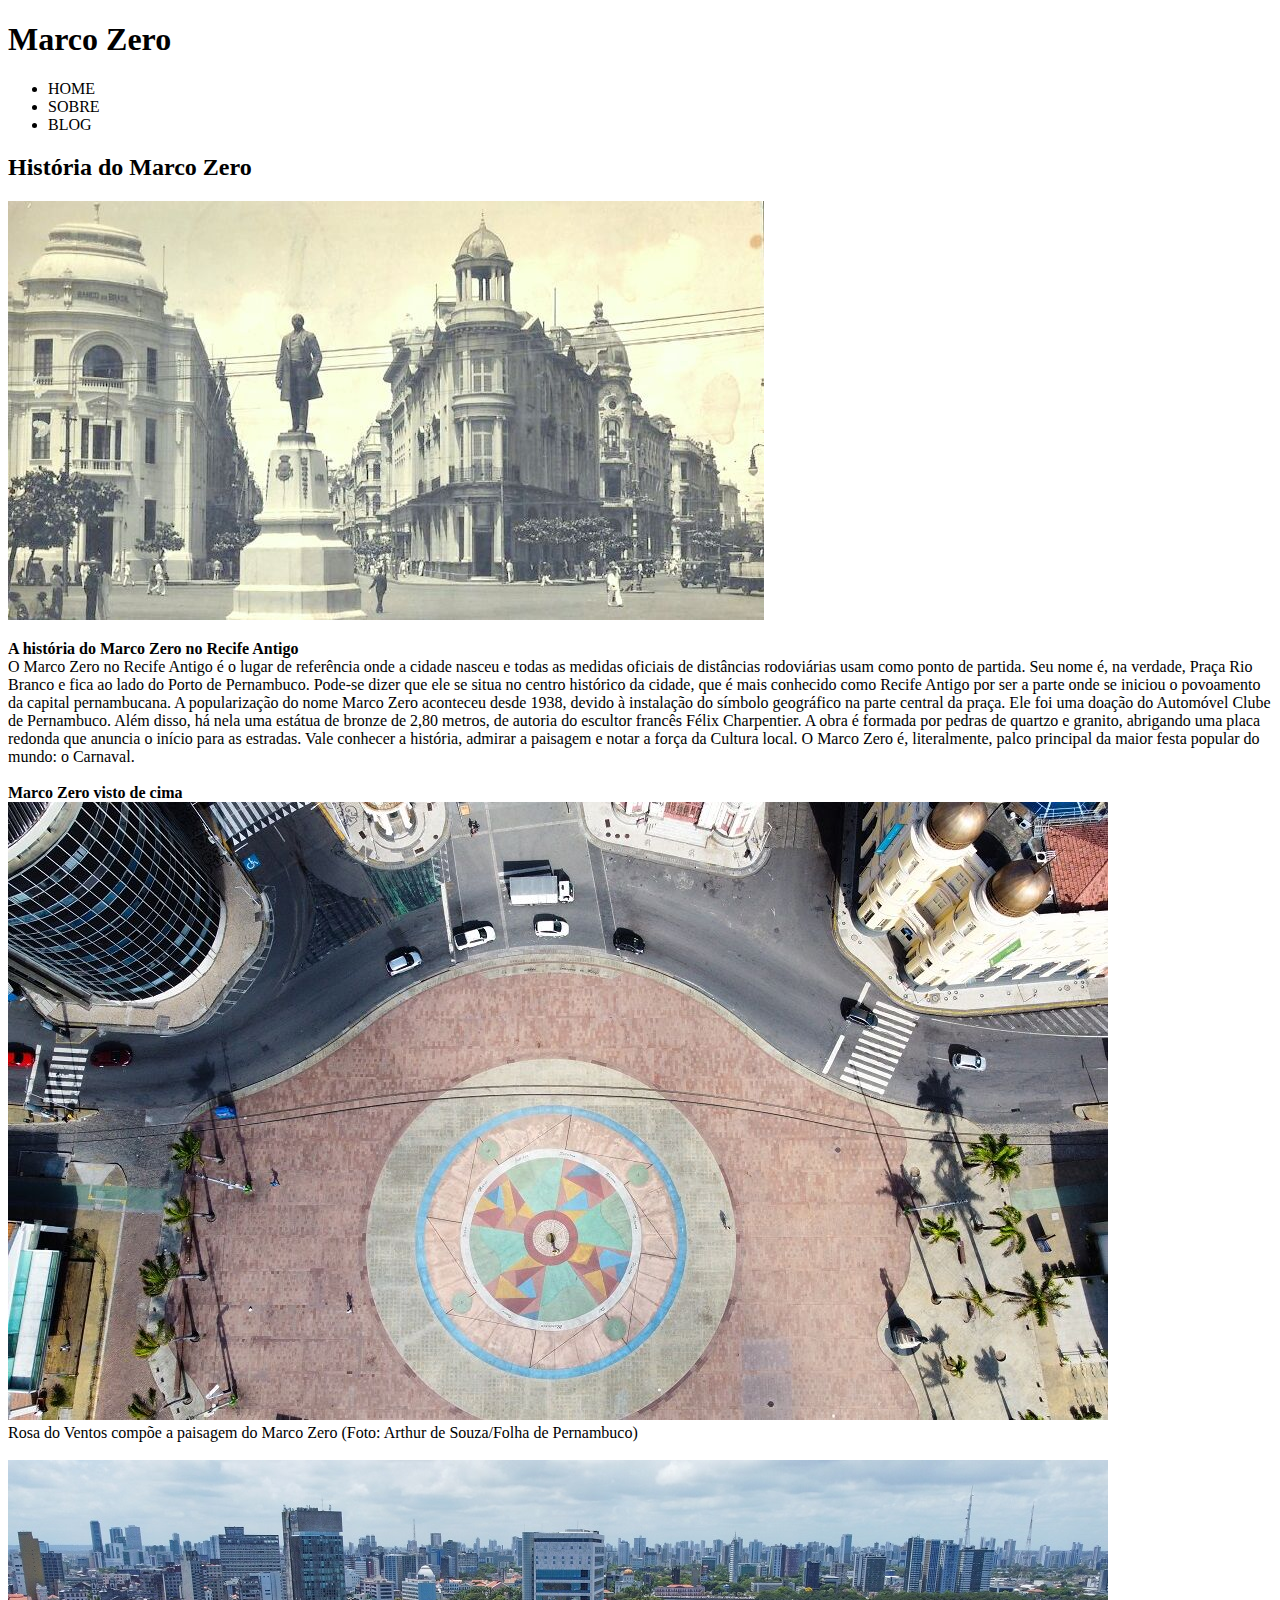
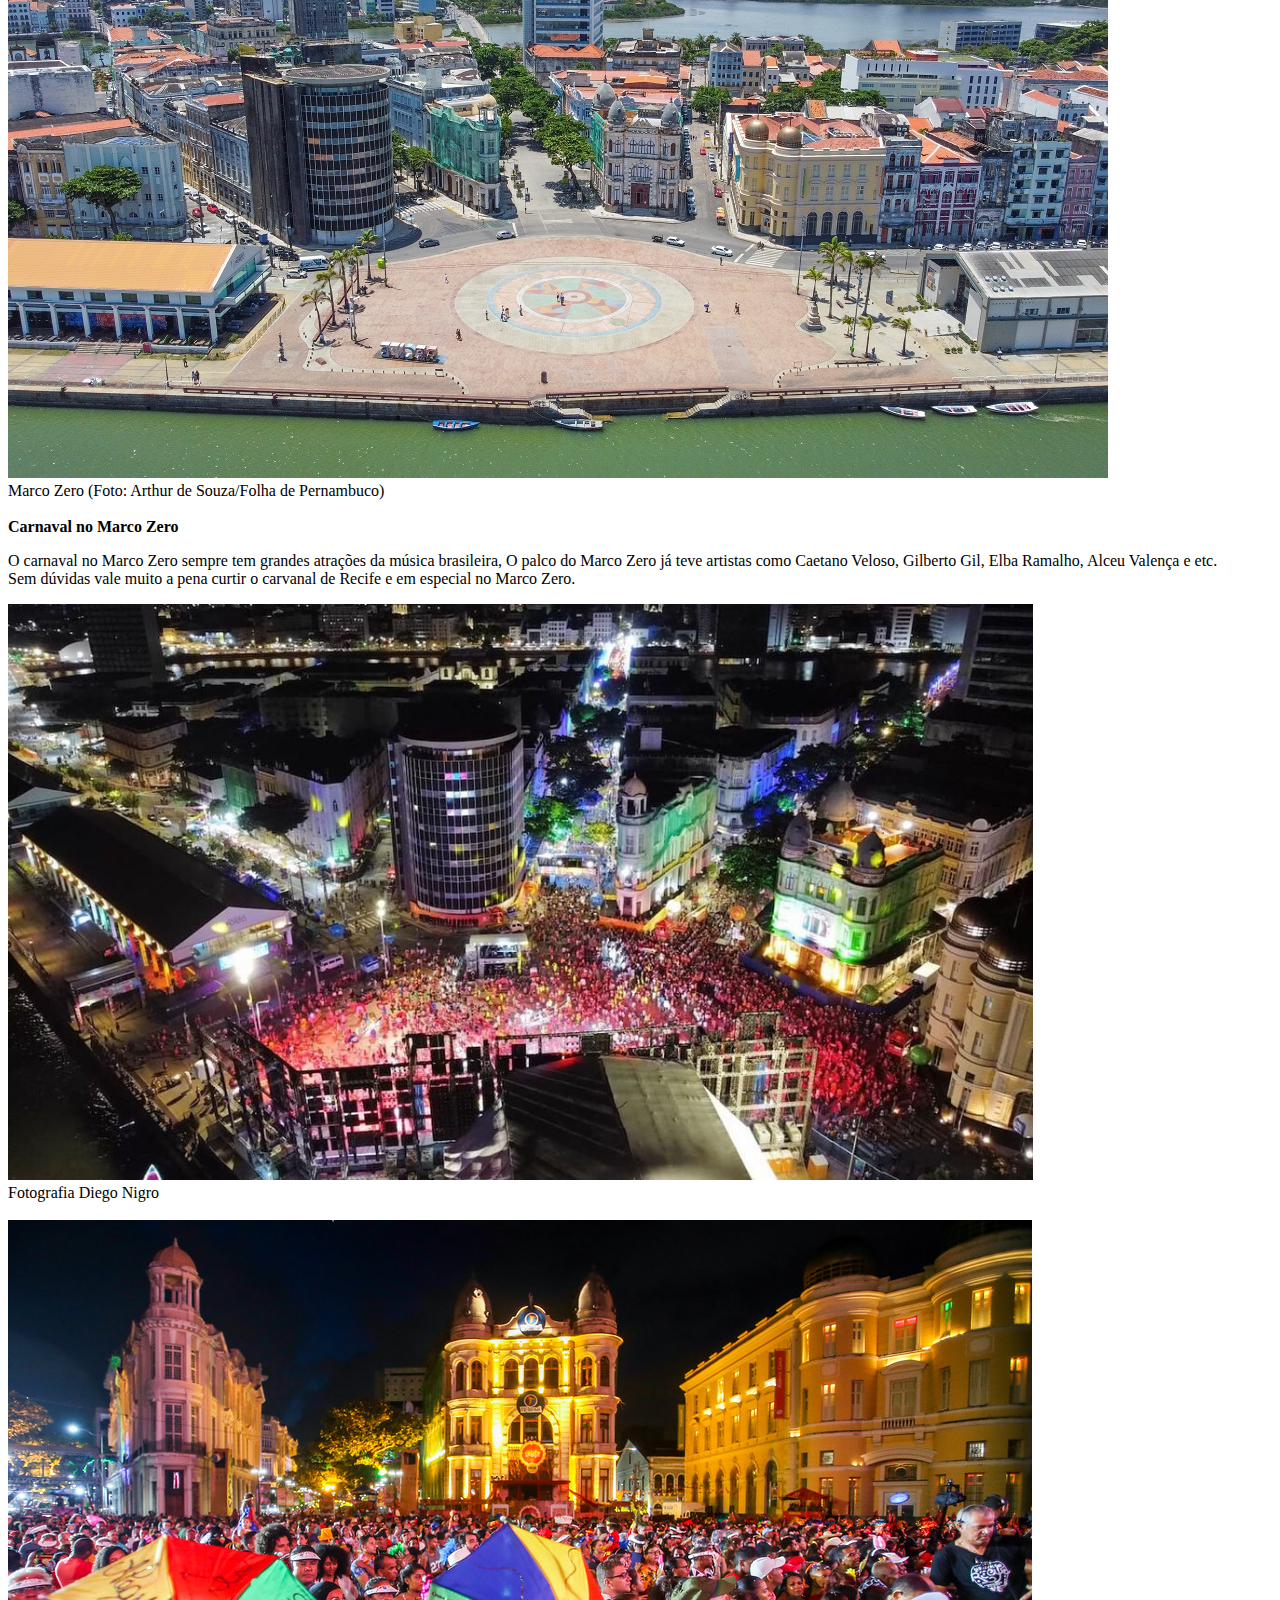
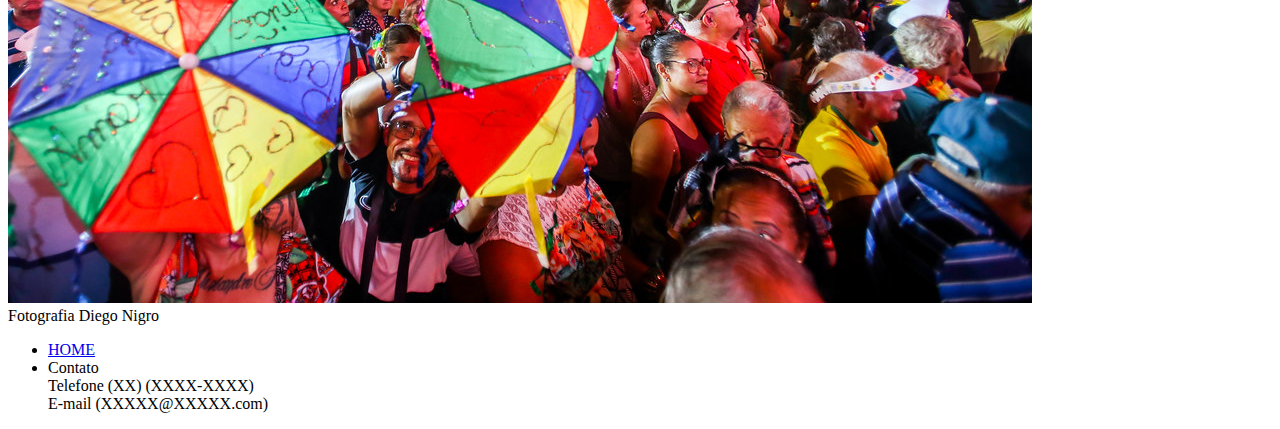
==== MarcoZero.html @ 823d84c8 "Renomeei o arquivo index para MarcoZero" ====
<!DOCTYPE html>
<html lang="en">
<head>
    <meta charset="UTF-8">
    <meta name="viewport" content="width=device-width, initial-scale=1.0">
    <title>MarcoZero</title>
    
</head>


<body>
    
    <header>
        <h1>Marco Zero</h1>
        <nav>
         <ul>
          <li>HOME</li>
          <li>SOBRE</li>
          <li>BLOG</li>
         </ul>
        </nav>
         </header>
    <h2>História do Marco Zero</h2>
    <img src="/img/marco-zeroantigo.jpg" alt="Fotografia em preto e branco de 1940 do Marco Zero, mostrando uma estátua e os prédios com algumas árvores nas calçadas e algumas pessoas andando."> 
     <p>  <b>A história do Marco Zero no Recife Antigo </b> <br>
        O Marco Zero no Recife Antigo é o lugar de referência onde a cidade nasceu e todas as medidas oficiais de distâncias rodoviárias usam como ponto de partida. Seu nome é, na verdade, Praça Rio Branco e fica ao lado do Porto de Pernambuco.
        Pode-se dizer que ele se situa no centro histórico da cidade, que é mais conhecido como Recife Antigo por ser a parte onde se iniciou o povoamento da capital pernambucana.
        A popularização do nome Marco Zero aconteceu desde 1938, devido à instalação do símbolo geográfico na parte central da praça. Ele foi uma doação do Automóvel Clube de Pernambuco.
        Além disso, há nela uma estátua de bronze de 2,80 metros, de autoria do escultor francês Félix Charpentier.
        A obra é formada por pedras de quartzo e granito, abrigando uma placa redonda que anuncia o início para as estradas. Vale conhecer a história, admirar a paisagem e notar a força da Cultura local. O Marco Zero é, literalmente, palco principal da maior festa popular do mundo: o Carnaval.<br><br>
            <b>Marco Zero visto de cima</b><br>
        <img src="/img/marco-zero-0.jpg" alt="Fotografia tirada de cima mostrando a praça Marco Zero "><br>
        Rosa do Ventos compõe a paisagem do Marco Zero (Foto: Arthur de Souza/Folha de Pernambuco)<br><br>
        <img src="/img/marco-zero-1.jpg" alt="Fotografia tirada de cima mostrando a praça Marco Zero, mostrando um pouco das águas do Rio Capibaribe"><br>
        Marco Zero (Foto: Arthur de Souza/Folha de Pernambuco)<br><br>
        <b> Carnaval no Marco Zero</b><br>
        <p> O carnaval no Marco Zero sempre tem grandes atrações da música brasileira,
            O palco do Marco Zero já teve artistas como Caetano Veloso, Gilberto Gil, Elba Ramalho, Alceu Valença e etc. <br>
            Sem dúvidas vale muito a pena curtir o carvanal de Recife e em especial no Marco Zero.

        </p>
        <img src="/img/Carnaval-Marcozero.jpg" alt="Fotografia tirada de cima, mostrando a praça do Marco Zero lotada de pessoas com um palco, festejando o carnaval" width="1025"><br>
        Fotografia Diego Nigro<br><br>

        <img src="/img/carnaval-Marcozero1.jpg" alt="Fotografia tirada bem perto dos foliões festejando o carnaval na praça do Marzo Zero com alguns chapéus de Frevo"><br>
        Fotografia Diego Nigro
      
    </p>
    <footer>
    <nav>
        <ul>
         <li><a href="/index.html">HOME</a></li>
         <li>Contato</li>
         Telefone (XX) (XXXX-XXXX)<br>
         E-mail (XXXXX@XXXXX.com)
         
        </ul>
       </nav>
    </footer>
</body>
</html>
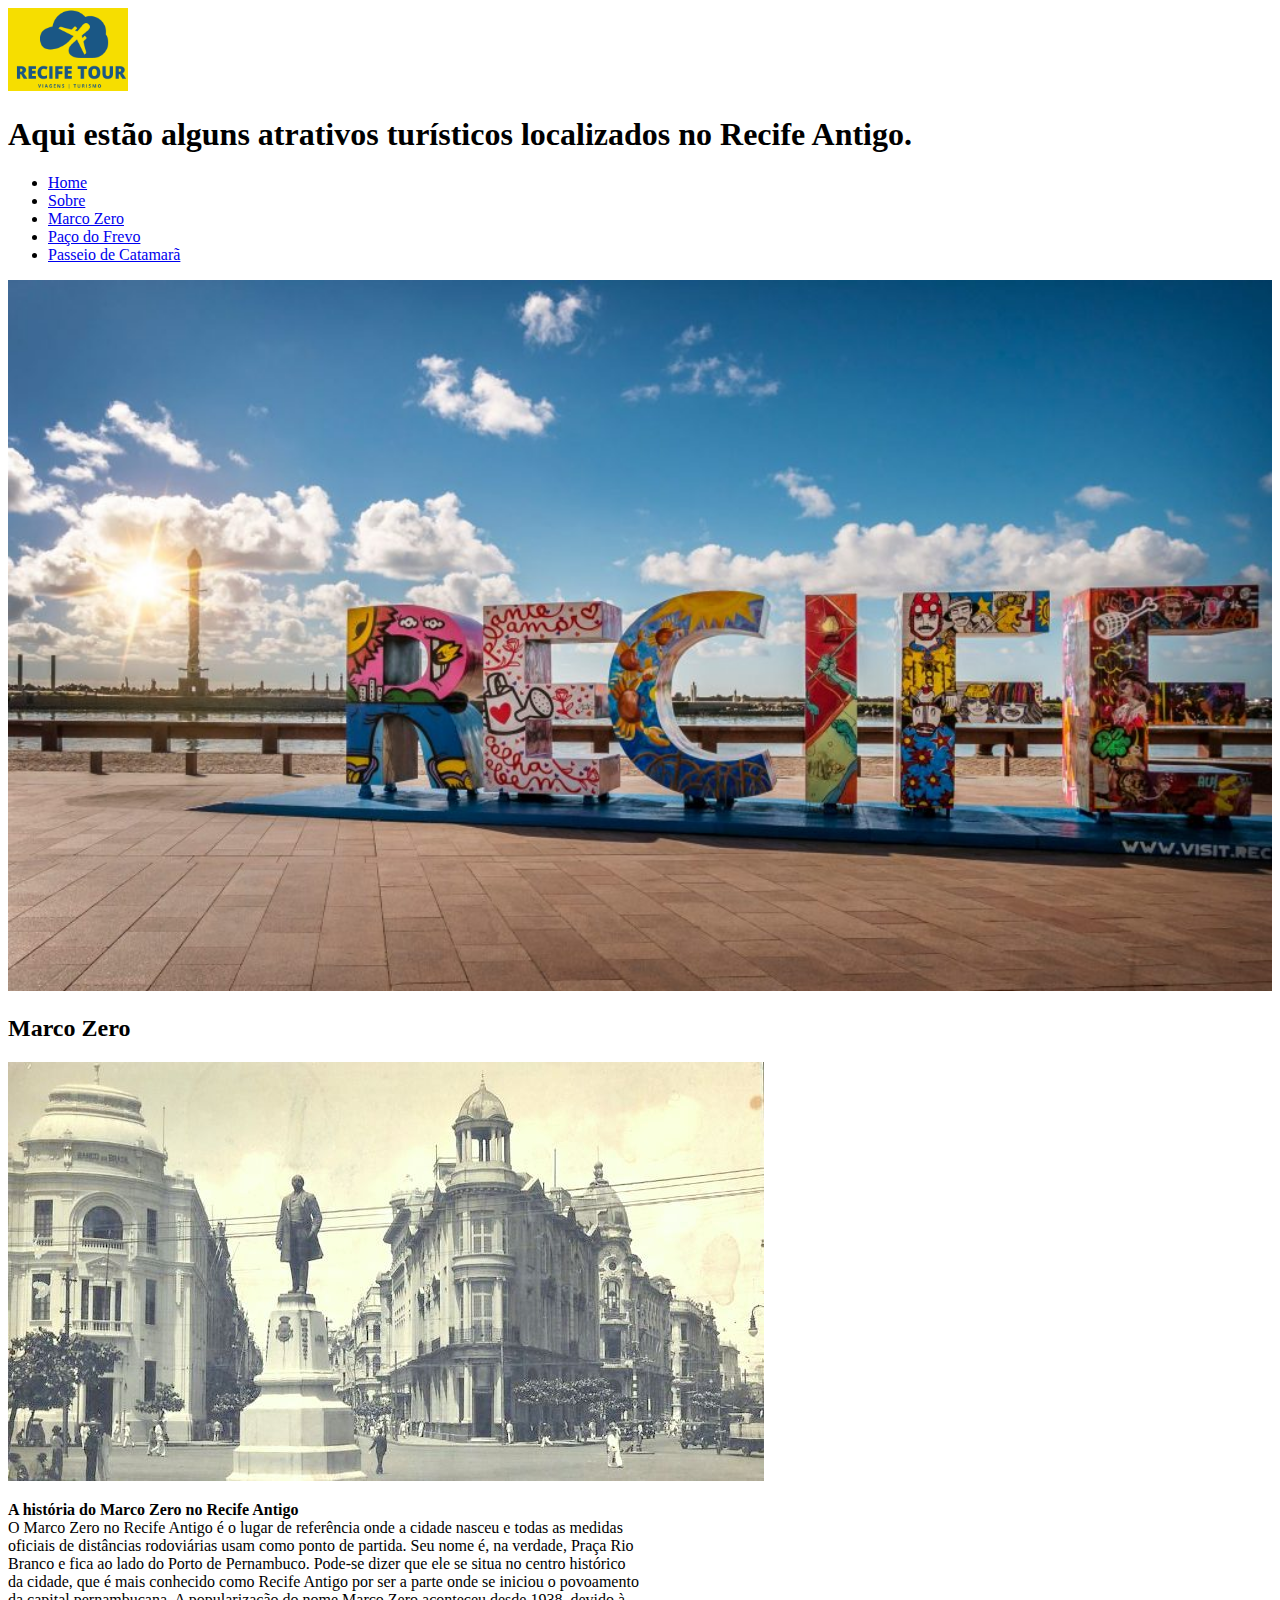
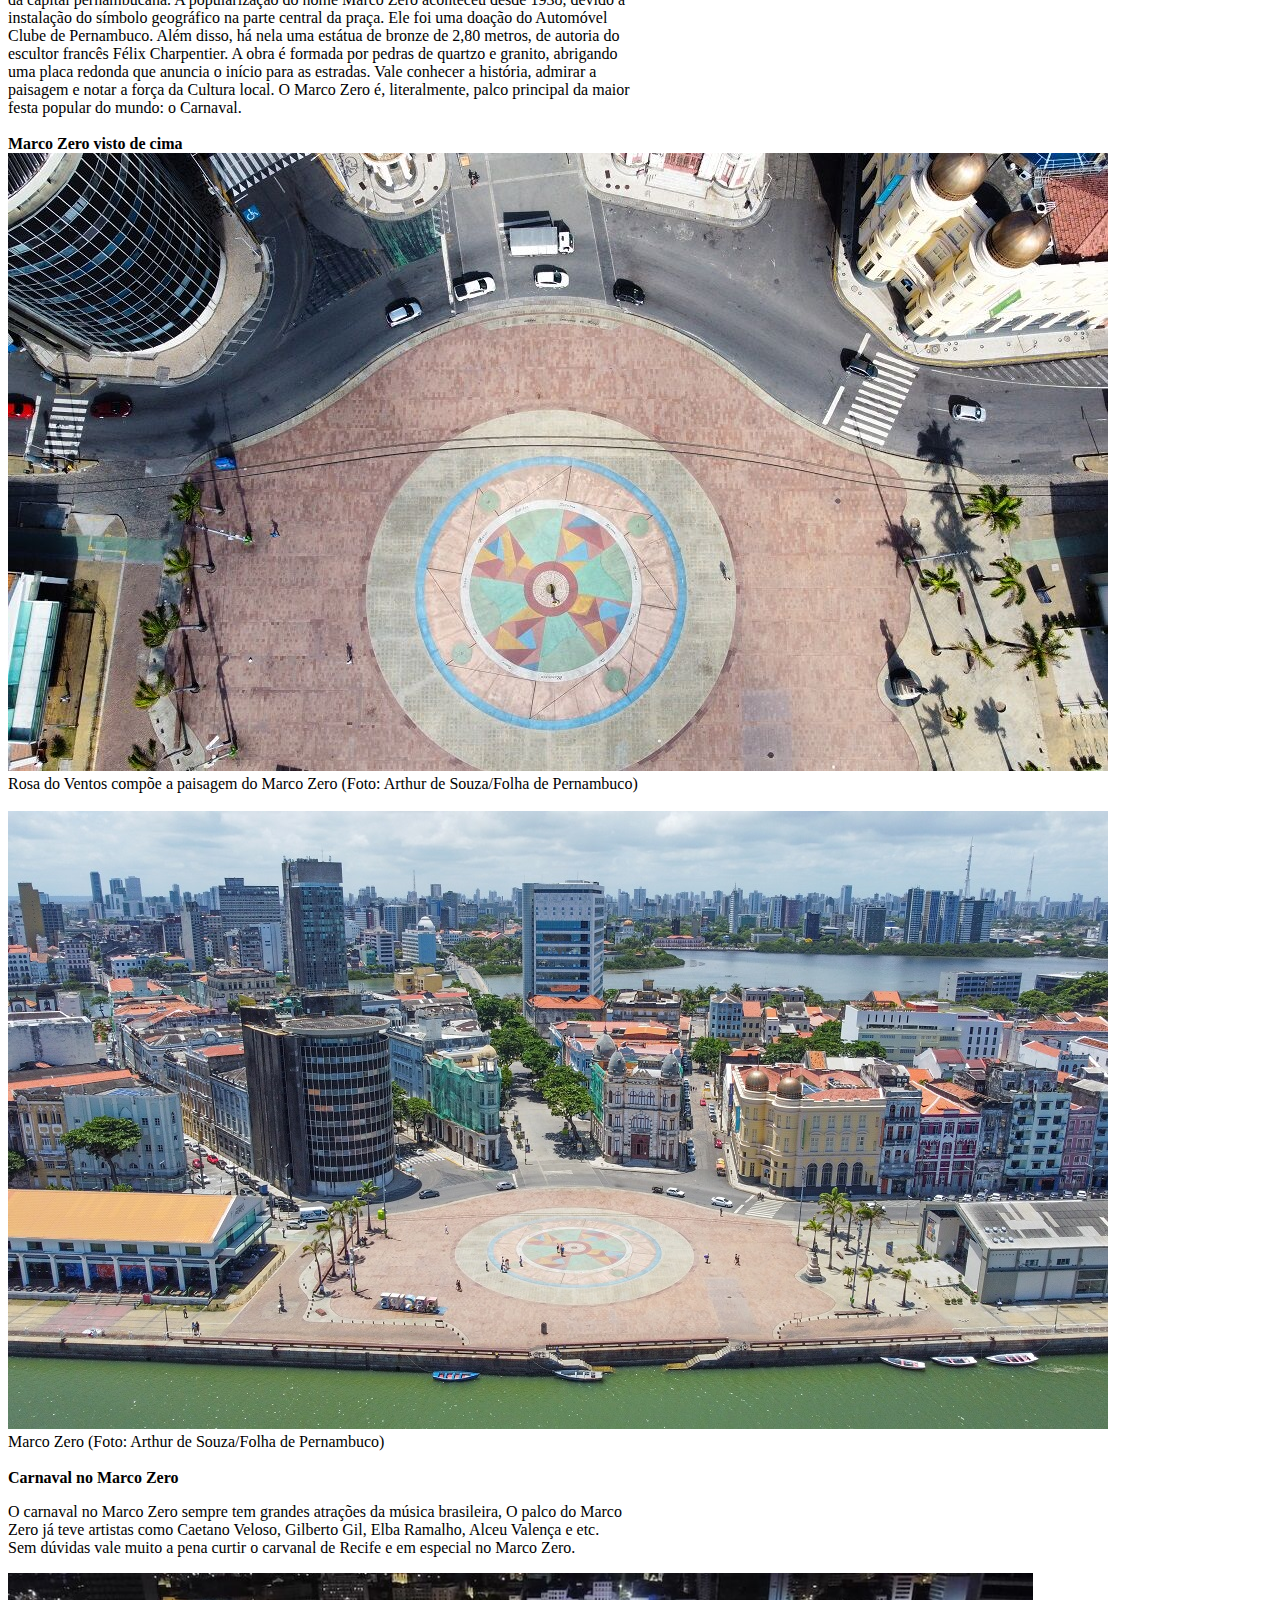
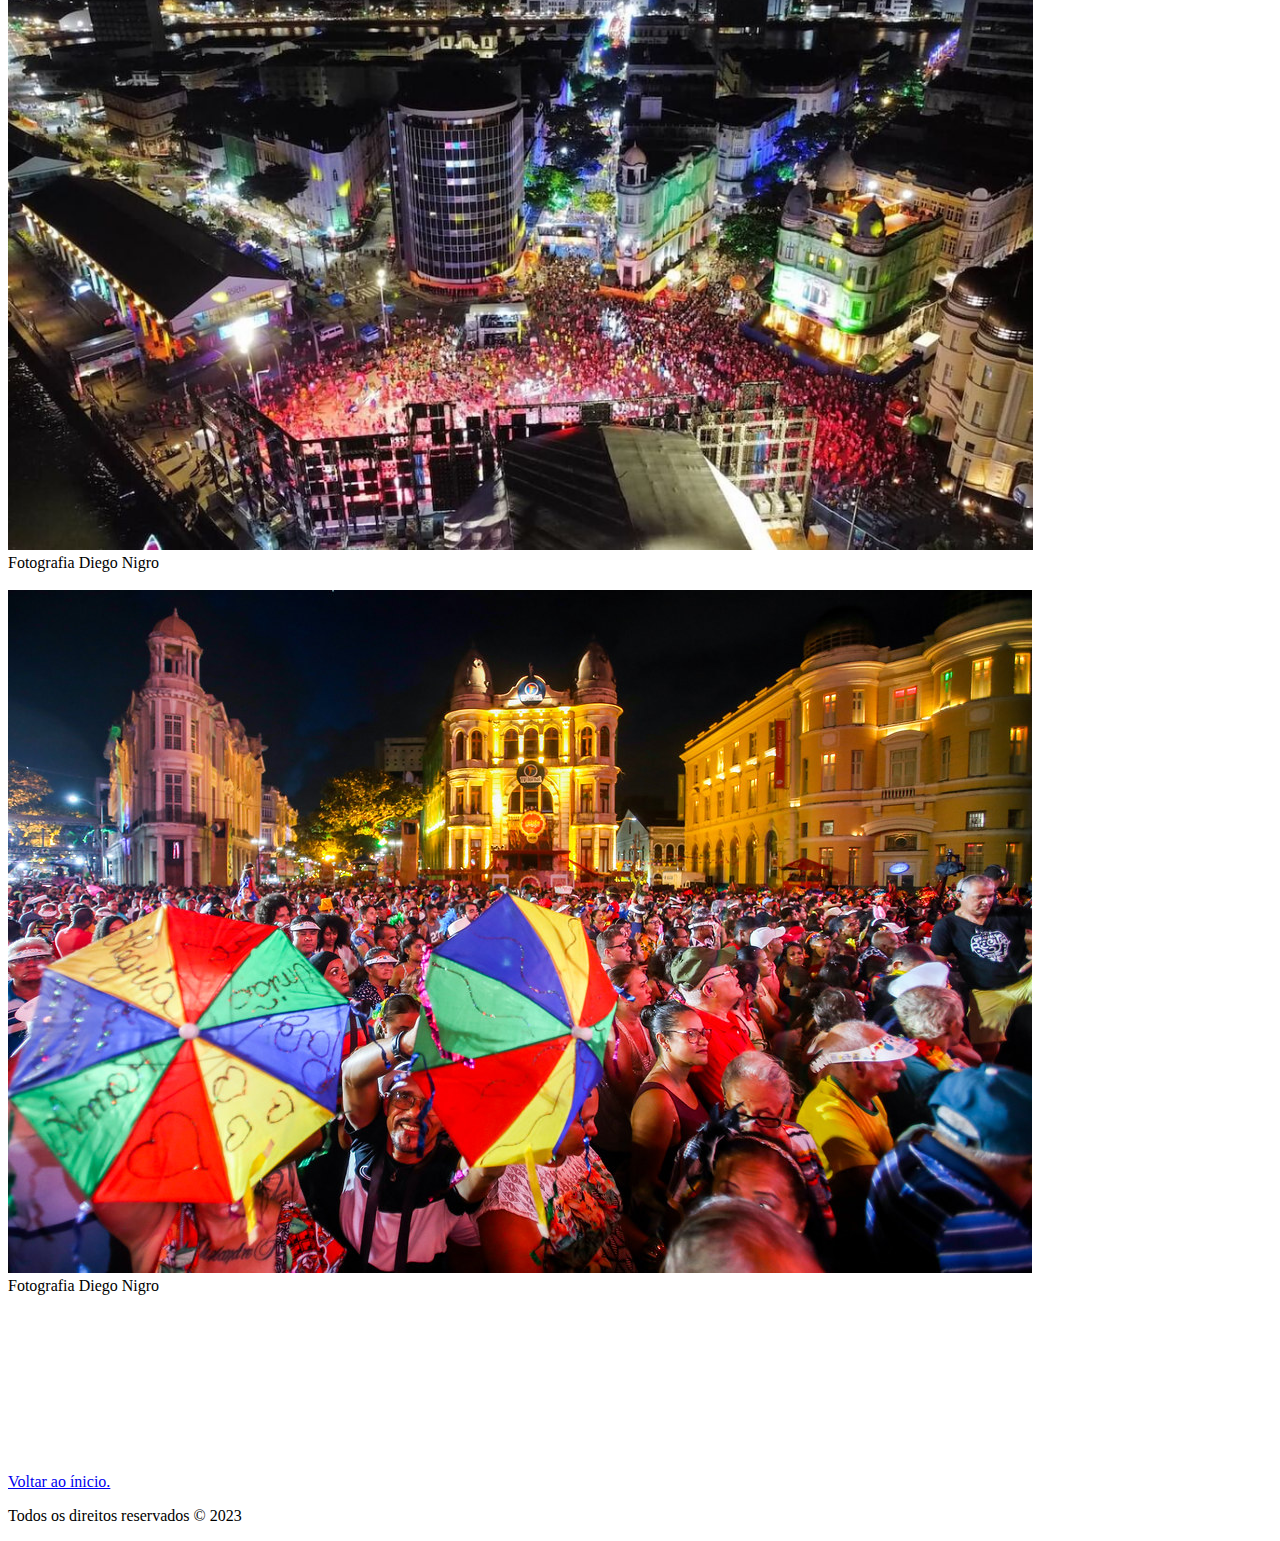
==== commit 8d651996: "Trabalho completo na main" ====
--- a/MarcoZero.html
+++ b/MarcoZero.html
@@ -9,20 +9,24 @@
 
 
 <body>
-    
-    <header>
-        <h1>Marco Zero</h1>
-        <nav>
-         <ul>
-          <li>HOME</li>
-          <li>SOBRE</li>
-          <li>BLOG</li>
-         </ul>
-        </nav>
-         </header>
-    <h2>História do Marco Zero</h2>
+    <img src="/img/RecifeTour.png" id="inicio" width="120">     
+    <h1>Aqui estão alguns atrativos turísticos localizados no Recife Antigo.
+  </h1>
+  
+  <!---navbar-->
+  <Ul>
+    <li><a href="/index.html">Home</a> </li>
+    <li><a target="_blank" href="/sobre.html">Sobre</a> </li>
+    <li> <a target="_blank" href="/MarcoZero.html">Marco Zero</a> </li>
+    <li> <a target="_blank" href="/paçodofrevo.html">Paço do Frevo</a> </li>
+    <li> <a target="_blank" href="passeiodecatamarã.html">Passeio de Catamarã</a>  </li>
+  </Ul>
+
+  <!--Hero image-->
+<img src="/img/hero img.jpg" alt="Placa escrito Recife, normalmente usada por turistas para tirar foto" width="100%">
+    <h2>Marco Zero</h2>
     <img src="/img/marco-zeroantigo.jpg" alt="Fotografia em preto e branco de 1940 do Marco Zero, mostrando uma estátua e os prédios com algumas árvores nas calçadas e algumas pessoas andando."> 
-     <p>  <b>A história do Marco Zero no Recife Antigo </b> <br>
+     <p style="width: 50%">   <b>A história do Marco Zero no Recife Antigo </b> <br>
         O Marco Zero no Recife Antigo é o lugar de referência onde a cidade nasceu e todas as medidas oficiais de distâncias rodoviárias usam como ponto de partida. Seu nome é, na verdade, Praça Rio Branco e fica ao lado do Porto de Pernambuco.
         Pode-se dizer que ele se situa no centro histórico da cidade, que é mais conhecido como Recife Antigo por ser a parte onde se iniciou o povoamento da capital pernambucana.
         A popularização do nome Marco Zero aconteceu desde 1938, devido à instalação do símbolo geográfico na parte central da praça. Ele foi uma doação do Automóvel Clube de Pernambuco.
@@ -34,7 +38,7 @@
         <img src="/img/marco-zero-1.jpg" alt="Fotografia tirada de cima mostrando a praça Marco Zero, mostrando um pouco das águas do Rio Capibaribe"><br>
         Marco Zero (Foto: Arthur de Souza/Folha de Pernambuco)<br><br>
         <b> Carnaval no Marco Zero</b><br>
-        <p> O carnaval no Marco Zero sempre tem grandes atrações da música brasileira,
+        <p style="width: 50%"> O carnaval no Marco Zero sempre tem grandes atrações da música brasileira,
             O palco do Marco Zero já teve artistas como Caetano Veloso, Gilberto Gil, Elba Ramalho, Alceu Valença e etc. <br>
             Sem dúvidas vale muito a pena curtir o carvanal de Recife e em especial no Marco Zero.
 
@@ -47,15 +51,18 @@
       
     </p>
     <footer>
-    <nav>
-        <ul>
-         <li><a href="/index.html">HOME</a></li>
-         <li>Contato</li>
-         Telefone (XX) (XXXX-XXXX)<br>
-         E-mail (XXXXX@XXXXX.com)
-         
-        </ul>
-       </nav>
-    </footer>
+        <br>
+        <br> 
+        <br>
+        <br>
+        <br>
+        <br>
+        <br>
+        <br>
+        <br>
+        <a href="#inicio"> Voltar ao ínicio.</a>
+        <p>Todos os direitos reservados &copy; 2023 </p>
+            
+      </footer>
 </body>
 </html>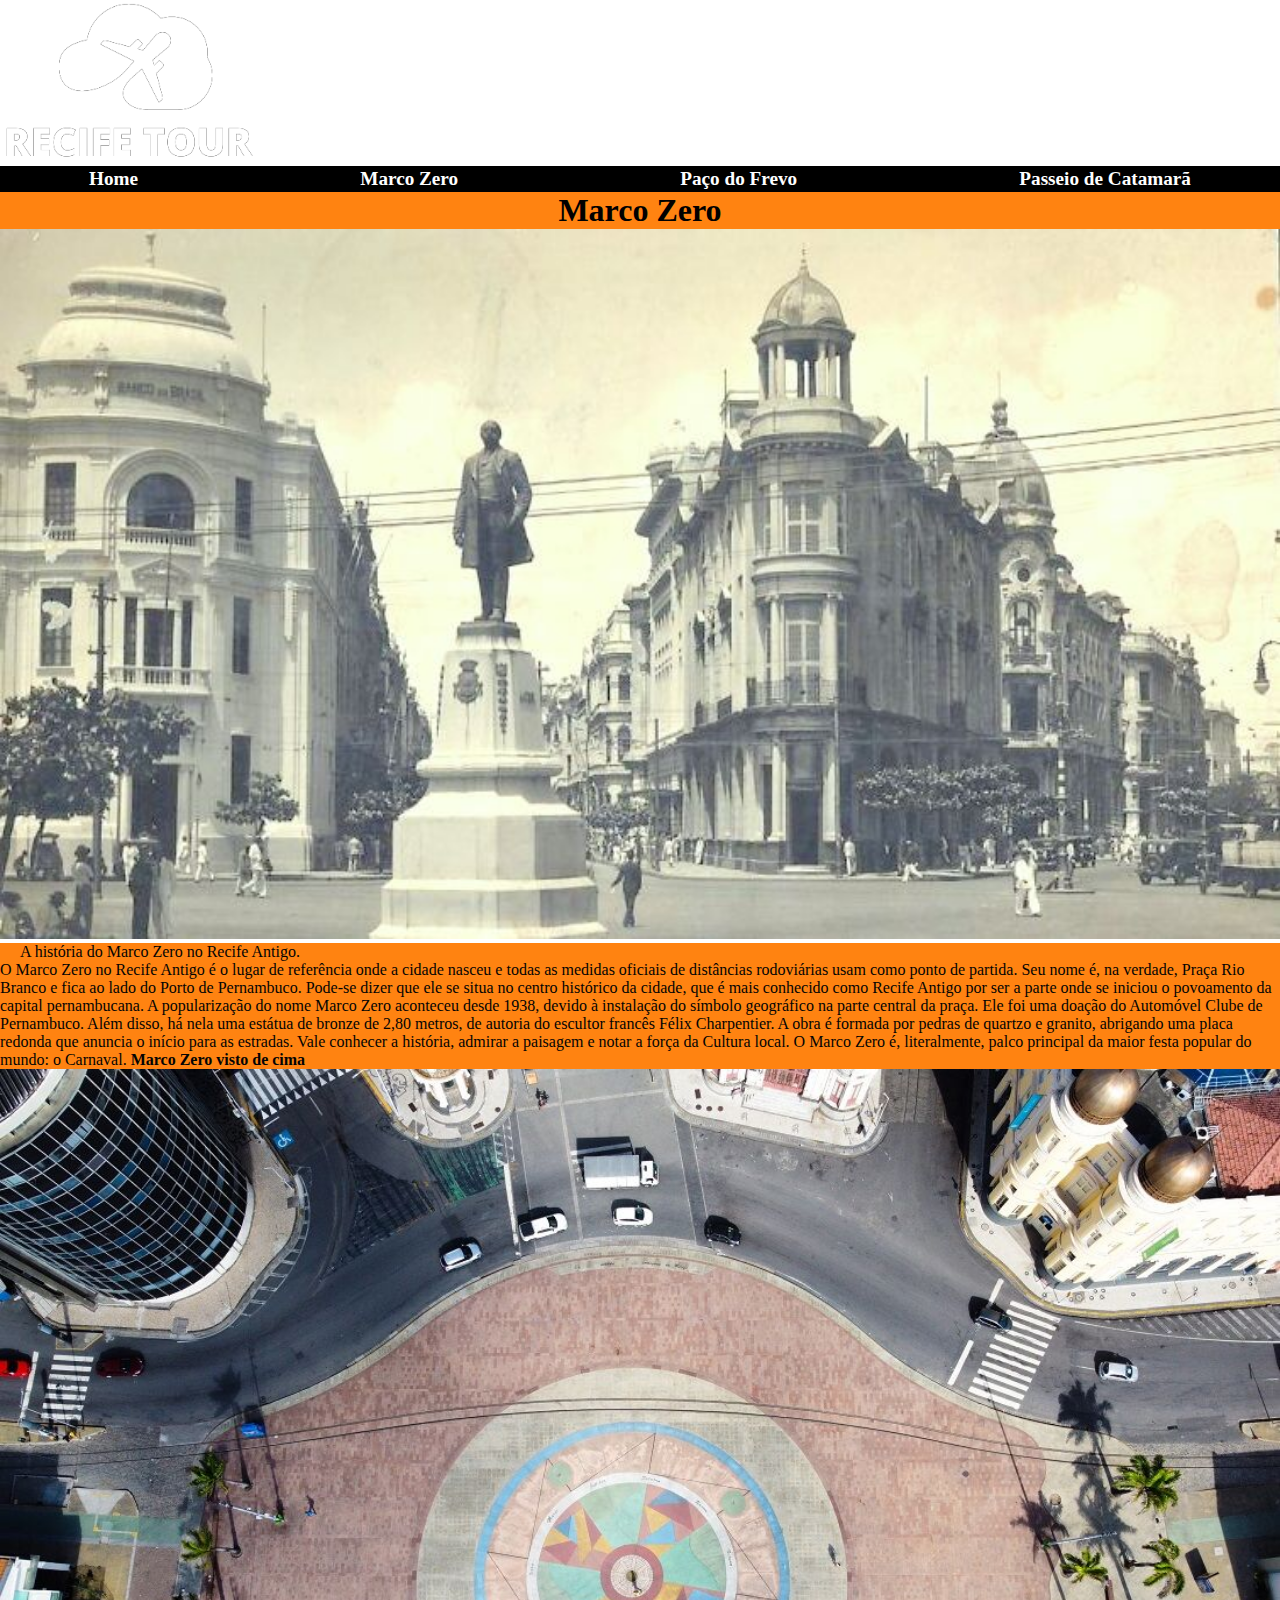
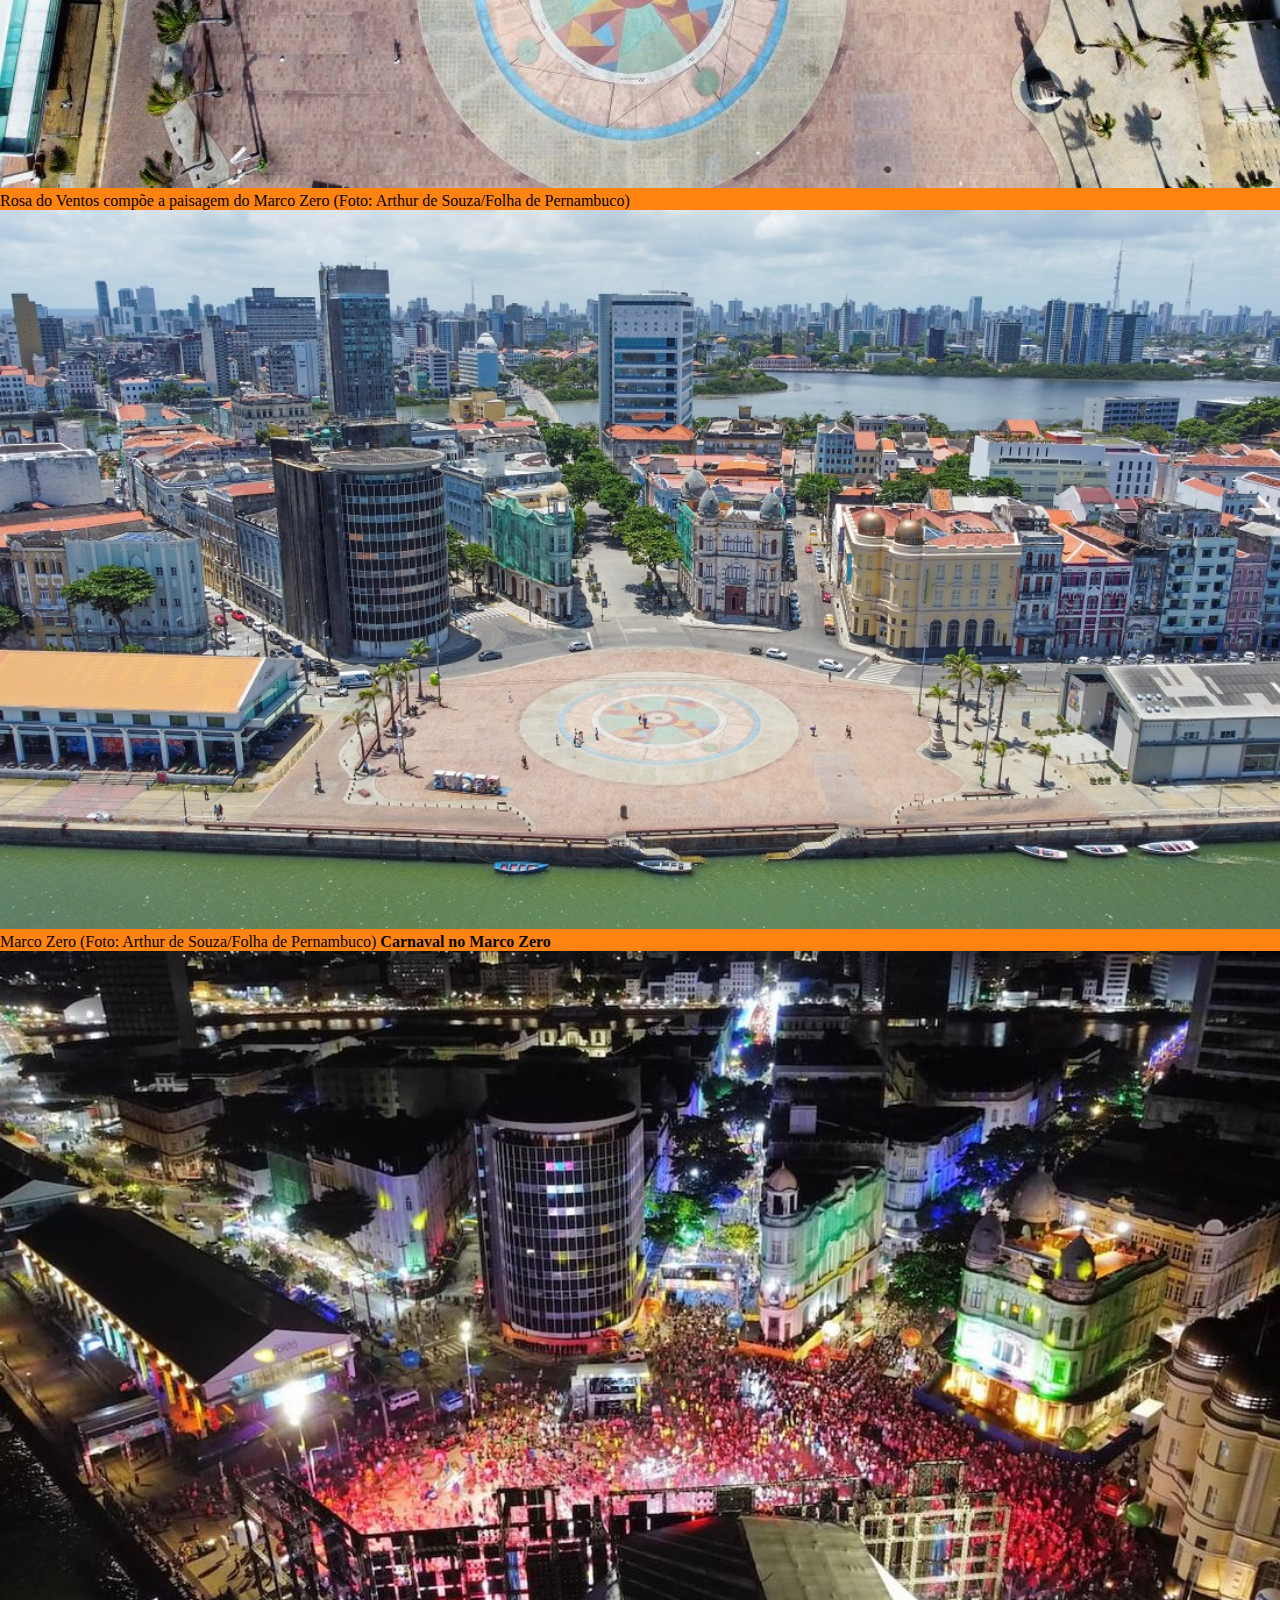
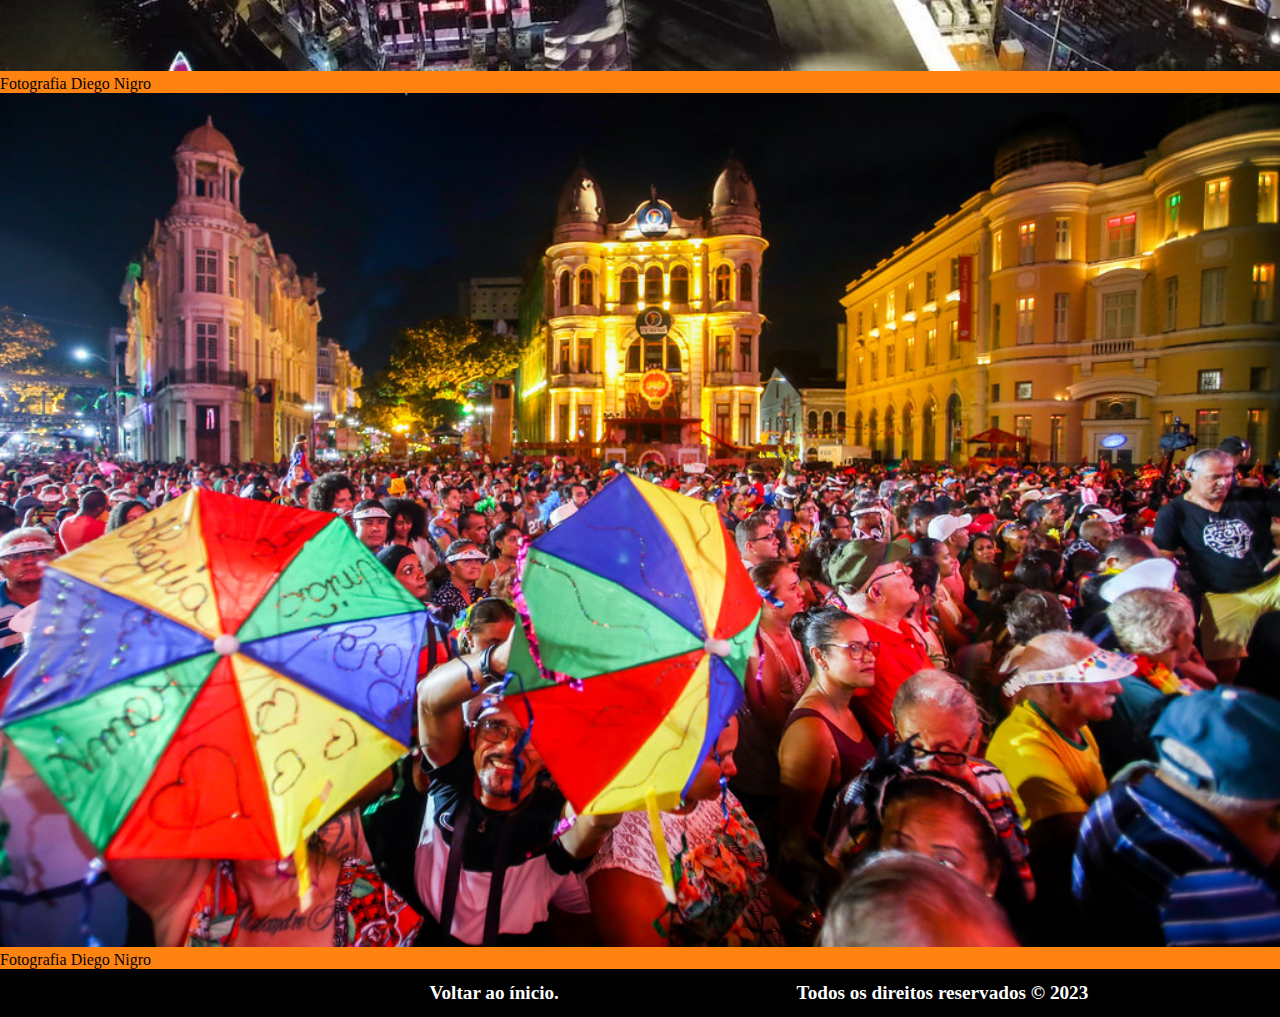
==== commit 66457cdd: "Adicionei meu site" ====
--- a/MarcoZero.html
+++ b/MarcoZero.html
@@ -3,66 +3,55 @@
 <head>
     <meta charset="UTF-8">
     <meta name="viewport" content="width=device-width, initial-scale=1.0">
+    <link rel="stylesheet" href="style.css">
     <title>MarcoZero</title>
     
 </head>
 
 
 <body>
-    <img src="/img/RecifeTour.png" id="inicio" width="120">     
-    <h1>Aqui estão alguns atrativos turísticos localizados no Recife Antigo.
-  </h1>
-  
+  <body>
+    <header>
+      <img src="/img/Orange (2).png" alt="" id="inicio">        
+
+   <nav>
   <!---navbar-->
-  <Ul>
-    <li><a href="/index.html">Home</a> </li>
-    <li><a target="_blank" href="/sobre.html">Sobre</a> </li>
-    <li> <a target="_blank" href="/MarcoZero.html">Marco Zero</a> </li>
-    <li> <a target="_blank" href="/paçodofrevo.html">Paço do Frevo</a> </li>
-    <li> <a target="_blank" href="passeiodecatamarã.html">Passeio de Catamarã</a>  </li>
+<Ul>
+  <li><a href="/index.html">Home</a></li>
+  <li> <a target="_blank" href="/MarcoZero.html">Marco Zero</a> </li>
+  <li> <a target="_blank" href="/paçodofrevo.html">Paço do Frevo</a> </li>
+  <li> <a target="_blank" href="passeiodecatamarã.html">Passeio de Catamarã</a></li>
   </Ul>
 
-  <!--Hero image-->
-<img src="/img/hero img.jpg" alt="Placa escrito Recife, normalmente usada por turistas para tirar foto" width="100%">
-    <h2>Marco Zero</h2>
-    <img src="/img/marco-zeroantigo.jpg" alt="Fotografia em preto e branco de 1940 do Marco Zero, mostrando uma estátua e os prédios com algumas árvores nas calçadas e algumas pessoas andando."> 
-     <p style="width: 50%">   <b>A história do Marco Zero no Recife Antigo </b> <br>
+</nav>
+</header>
+       <h1>Marco Zero</h1>
+     <img src="/img/marco-zeroantigo.jpg" alt="Fotografia em preto e branco de 1940 do Marco Zero, mostrando uma estátua e os prédios com algumas árvores nas calçadas e algumas pessoas andando." width="100%"> 
+     <p class="texto">A história do Marco Zero no Recife Antigo.<br>
         O Marco Zero no Recife Antigo é o lugar de referência onde a cidade nasceu e todas as medidas oficiais de distâncias rodoviárias usam como ponto de partida. Seu nome é, na verdade, Praça Rio Branco e fica ao lado do Porto de Pernambuco.
         Pode-se dizer que ele se situa no centro histórico da cidade, que é mais conhecido como Recife Antigo por ser a parte onde se iniciou o povoamento da capital pernambucana.
         A popularização do nome Marco Zero aconteceu desde 1938, devido à instalação do símbolo geográfico na parte central da praça. Ele foi uma doação do Automóvel Clube de Pernambuco.
         Além disso, há nela uma estátua de bronze de 2,80 metros, de autoria do escultor francês Félix Charpentier.
-        A obra é formada por pedras de quartzo e granito, abrigando uma placa redonda que anuncia o início para as estradas. Vale conhecer a história, admirar a paisagem e notar a força da Cultura local. O Marco Zero é, literalmente, palco principal da maior festa popular do mundo: o Carnaval.<br><br>
-            <b>Marco Zero visto de cima</b><br>
-        <img src="/img/marco-zero-0.jpg" alt="Fotografia tirada de cima mostrando a praça Marco Zero "><br>
-        Rosa do Ventos compõe a paisagem do Marco Zero (Foto: Arthur de Souza/Folha de Pernambuco)<br><br>
-        <img src="/img/marco-zero-1.jpg" alt="Fotografia tirada de cima mostrando a praça Marco Zero, mostrando um pouco das águas do Rio Capibaribe"><br>
-        Marco Zero (Foto: Arthur de Souza/Folha de Pernambuco)<br><br>
-        <b> Carnaval no Marco Zero</b><br>
-        <p style="width: 50%"> O carnaval no Marco Zero sempre tem grandes atrações da música brasileira,
-            O palco do Marco Zero já teve artistas como Caetano Veloso, Gilberto Gil, Elba Ramalho, Alceu Valença e etc. <br>
-            Sem dúvidas vale muito a pena curtir o carvanal de Recife e em especial no Marco Zero.
+        A obra é formada por pedras de quartzo e granito, abrigando uma placa redonda que anuncia o início para as estradas. Vale conhecer a história, admirar a paisagem e notar a força da Cultura local. O Marco Zero é, literalmente, palco principal da maior festa popular do mundo: o Carnaval.
+            <b>Marco Zero visto de cima</b>
+        <img src="/img/marco-zero-0.jpg" alt="Fotografia tirada de cima mostrando a praça Marco Zero " width="100%">
+        Rosa do Ventos compõe a paisagem do Marco Zero (Foto: Arthur de Souza/Folha de Pernambuco)
+        <img src="/img/marco-zero-1.jpg" alt="Fotografia tirada de cima mostrando a praça Marco Zero, mostrando um pouco das águas do Rio Capibaribe" width="100%"><br>
+        Marco Zero (Foto: Arthur de Souza/Folha de Pernambuco)
+        <b> Carnaval no Marco Zero</b>
+        <img src="/img/Carnaval-Marcozero.jpg" alt="Fotografia tirada de cima, mostrando a praça do Marco Zero lotada de pessoas com um palco, festejando o carnaval" width="100%"><br>
+        Fotografia Diego Nigro
 
-        </p>
-        <img src="/img/Carnaval-Marcozero.jpg" alt="Fotografia tirada de cima, mostrando a praça do Marco Zero lotada de pessoas com um palco, festejando o carnaval" width="1025"><br>
-        Fotografia Diego Nigro<br><br>
-
-        <img src="/img/carnaval-Marcozero1.jpg" alt="Fotografia tirada bem perto dos foliões festejando o carnaval na praça do Marzo Zero com alguns chapéus de Frevo"><br>
+        <img src="/img/carnaval-Marcozero1.jpg" alt="Fotografia tirada bem perto dos foliões festejando o carnaval na praça do Marzo Zero com alguns chapéus de Frevo" width="100%"><br>
         Fotografia Diego Nigro
       
-    </p>
+    <!--Footer-->
     <footer>
-        <br>
-        <br> 
-        <br>
-        <br>
-        <br>
-        <br>
-        <br>
-        <br>
-        <br>
-        <a href="#inicio"> Voltar ao ínicio.</a>
-        <p>Todos os direitos reservados &copy; 2023 </p>
-            
-      </footer>
+      <br>
+      <br>
+
+<a href="#inicio"> Voltar ao ínicio.</a>
+<p>Todos os direitos reservados &copy; 2023</p>
+  </footer>
 </body>
 </html>--- a/style.css
+++ b/style.css
@@ -0,0 +1,77 @@
+
+header {
+    background-image: url("https://images.pexels.com/photos/4009955/pexels-photo-4009955.jpeg?auto=compress&cs=tinysrgb&w=1260&h=750&dpr=1");
+    background-size: cover;
+    background-position: center;
+}
+
+.texto {
+    text-indent: 20px;
+    font-family:'fonteptez';
+    color: rgb(4, 4, 4);
+    align-items:center;
+    background-color: #FF8311;
+
+}
+
+h1{
+    text-align: center;
+    background-color:#FF8311;
+    color:black;
+}
+#inicio{
+    width: 20%;
+}
+
+
+*{
+    margin:0;
+    padding:0;
+    border:0;
+}
+ a {
+    color: #ffffff;
+}
+
+a:hover{
+    color: #014670;
+}
+a:link {text-decoration: none;
+        
+}
+
+ul {
+   border-width: 2px;
+   border-style: solid;
+   border-color: black;
+   background: black;
+   display: flex;
+   align-items: end;
+   font-family: 'fonteptez';
+   display: flex;
+   justify-content: space-around;
+   list-style: none;
+   gap: 3rem;
+   color: #ffffff;
+   font-size: larger;
+   font-weight: bold;
+}
+
+#heroimagem{
+    width: 100%;
+}
+footer{
+    display: flex;
+    justify-content: space-evenly;
+    border-width: 2px;
+   border-style: solid;
+   border-color: black;
+   background: black;
+   align-items: center;
+   font-family: 'fonteptez';
+   list-style: none;
+   gap: 3rem;
+   color: #ffffff;
+   font-size: larger;
+   font-weight: bold;
+}
